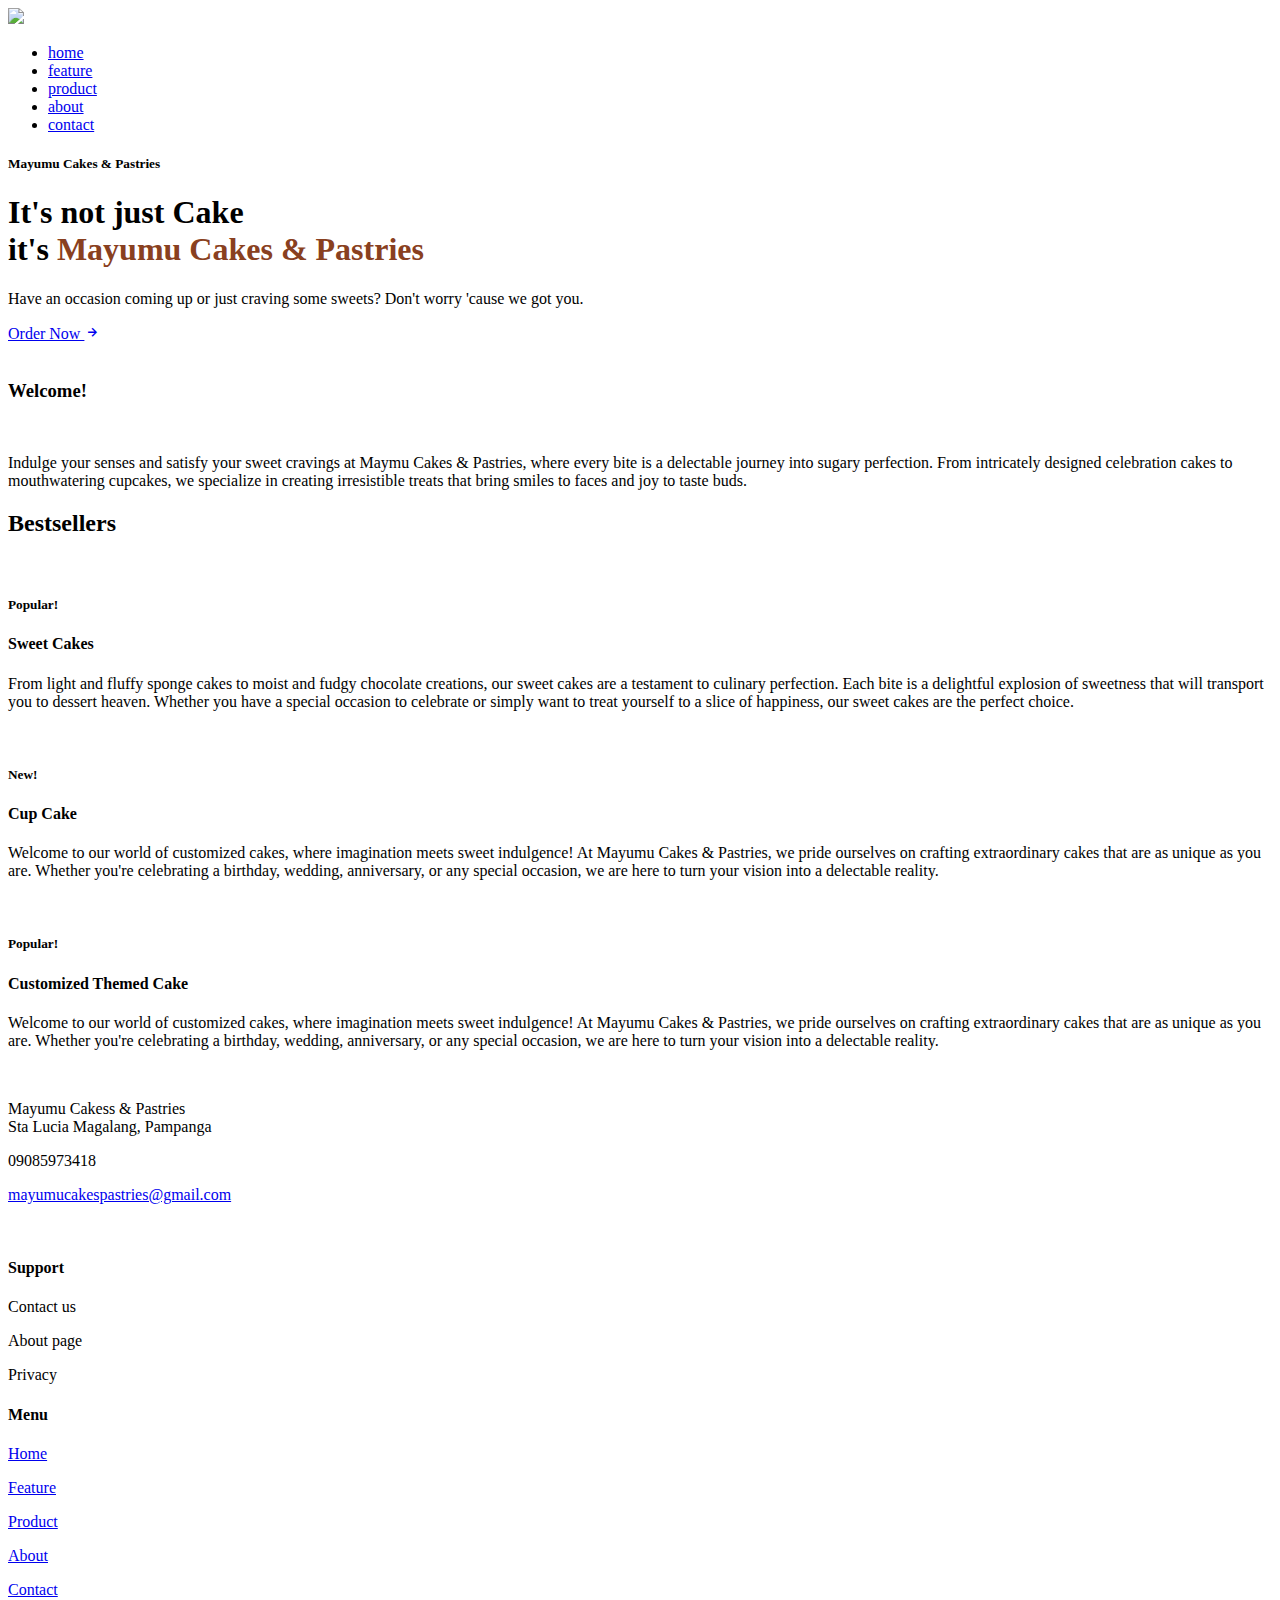
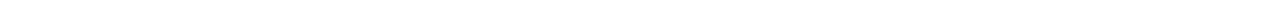
==== index.html @ 0875a5d3 "Update index.html" ====
<!DOCTYPE html>
<html>
<head>
    <meta charset='utf-8'>
    <meta http-equiv='X-UA-Compatible' content='IE=edge'>
    <meta name='viewport' content='width=device-width, initial-scale=1'>
    <title>Mayumu Cakes & Pastries</title>
    <link rel='stylesheet'  href='style.css'>
    <link rel="icon" type="image/logo.png" href="image/logo.png">
    <link rel="stylesheet" href="https://cdnjs.cloudflare.com/ajax/libs/font-awesome/6.4.0/css/all.min.css" integrity="sha512-iecdLmaskl7CVkqkXNQ/ZH/XLlvWZOJyj7Yy7tcenmpD1ypASozpmT/E0iPtmFIB46ZmdtAc9eNBvH0H/ZpiBw==" crossorigin="anonymous" referrerpolicy="no-referrer" />

    <link rel="stylesheet"
    href="https://unpkg.com/boxicons@latest/css/boxicons.min.css">
</head>

<body>
    <header>
        <a href="#" class="logo"><img src="image/logo.png"></a>

        <ul class="navmenu">
            <li><a href="index.html">home</a></li>
            <li><a href="feature.html">feature</a></li>
            <li><a href="product.html">product</a></li>
            <li><a href="about.html">about</a></li>
            <li><a href="contact.html">contact</a></li>
        </ul>
    </header>

    <section class="main-home">
        <div class="main-text">
            <h5>Mayumu Cakes & Pastries</h5>
            <h1>It's not just Cake <br> it's <spam style="color: #894020;"> Mayumu Cakes & Pastries </spam> </h1>
            <p>Have an occasion coming up or just craving some sweets? Don't worry 'cause we got you.</p>

            <a href="product.html" class="main-btn">Order Now <i class='bx bx-right-arrow-alt'></i></a>
        </div>

        <div class="down-arrow" id="About">
            <a href="#about" class="down" id="about"><img src="image/icons/down-arrow-alt-regular-24.png" alt=""></i></a>
        </div>
    </section>

        
    <!-- introduction -->
    <section class="client-reviews" >
        <div class="reviews">
            <h3>Welcome!</h3>
            <img src="image/logooo.png" alt="">
            <p>Indulge your senses and satisfy your sweet cravings at Maymu Cakes & Pastries, where every bite is a delectable journey into sugary perfection. From intricately designed celebration cakes to mouthwatering cupcakes, we specialize in creating irresistible treats that bring smiles to faces and joy to taste buds.</p>
        </div>
    </section>
    
    <!-- feature -->
    <secton class="update-news">
        <div class="up-center-text">
            <h2>Bestsellers</h2>
        </div>

        <div class="update-cart">
            <div class="cart">
                <img src="image/products/cake3.jpg" alt="">
                <h5>Popular!</h5>
                <h4>Sweet Cakes</h4>
                <p>From light and fluffy sponge cakes to moist and fudgy chocolate creations, our sweet cakes are a testament to culinary perfection. Each bite is a delightful explosion of sweetness that will transport you to dessert heaven. Whether you have a special occasion to celebrate or simply want to treat yourself to a slice of happiness, our sweet cakes are the perfect choice.</p>
            </div>

            <div class="cart">
                <img src="image/products/image2.jpg" alt="">
                <h5>New!</h5>
                <h4>Cup Cake</h4>
                <p>Welcome to our world of customized cakes, where imagination meets sweet indulgence! At Mayumu Cakes & Pastries, we pride ourselves on crafting extraordinary cakes that are as unique as you are. Whether you're celebrating a birthday, wedding, anniversary, or any special occasion, we are here to turn your vision into a delectable reality.</p>
            </div>

            <div class="cart">
                <img src="image/products/anime1.jpg" alt="">
                <h5>Popular!</h5>
                <h4>Customized Themed Cake</h4>
                <p>Welcome to our world of customized cakes, where imagination meets sweet indulgence! At Mayumu Cakes & Pastries, we pride ourselves on crafting extraordinary cakes that are as unique as you are. Whether you're celebrating a birthday, wedding, anniversary, or any special occasion, we are here to turn your vision into a delectable reality.</p>
            </div>
        </div>
    </secton>

    <!-- contact-section -->
    <section class="contact" >
        <div class="contact-info">
            <div class="first-info">
                <img src="image/logo.png" alt="">

                <p>Mayumu Cakess & Pastries <br>
                Sta Lucia Magalang, Pampanga <br> </p>
                <p>09085973418</p>
                <p><a href="mayumucakespastries@gmail.com">mayumucakespastries@gmail.com</a></p>

                <div class="social-icon">
                    <a href="#"><img src="image/icons/facebook-logo-24.png" alt=""></a>
                    <a href="#"><img src="image/icons/instagram-alt-logo-24.png" alt=""></a>
                    <a href="#"><img src="image/icons/gmail-logo-24.png" alt=""></a>
                </div>
            </div>

            <div class="second-info">
                <h4>Support</h4>
                <p>Contact us</p>
                <p>About page</p>
                <p>Privacy</p>
            </div>

            <div class="third-info">
                <h4>Menu</h4>
                <p><a href="index.html">Home</a></p>
                <p><a href="feature.html">Feature</a></p>
                <p><a href="product.html">Product</a></p>
                <p><a href="about.html">About</a> </p>
                <p><a href="contact.html">Contact</a></p>
            </div>
        </div>
    </section>
    
    <script src="javascript.js"></script>
</body>
</html>
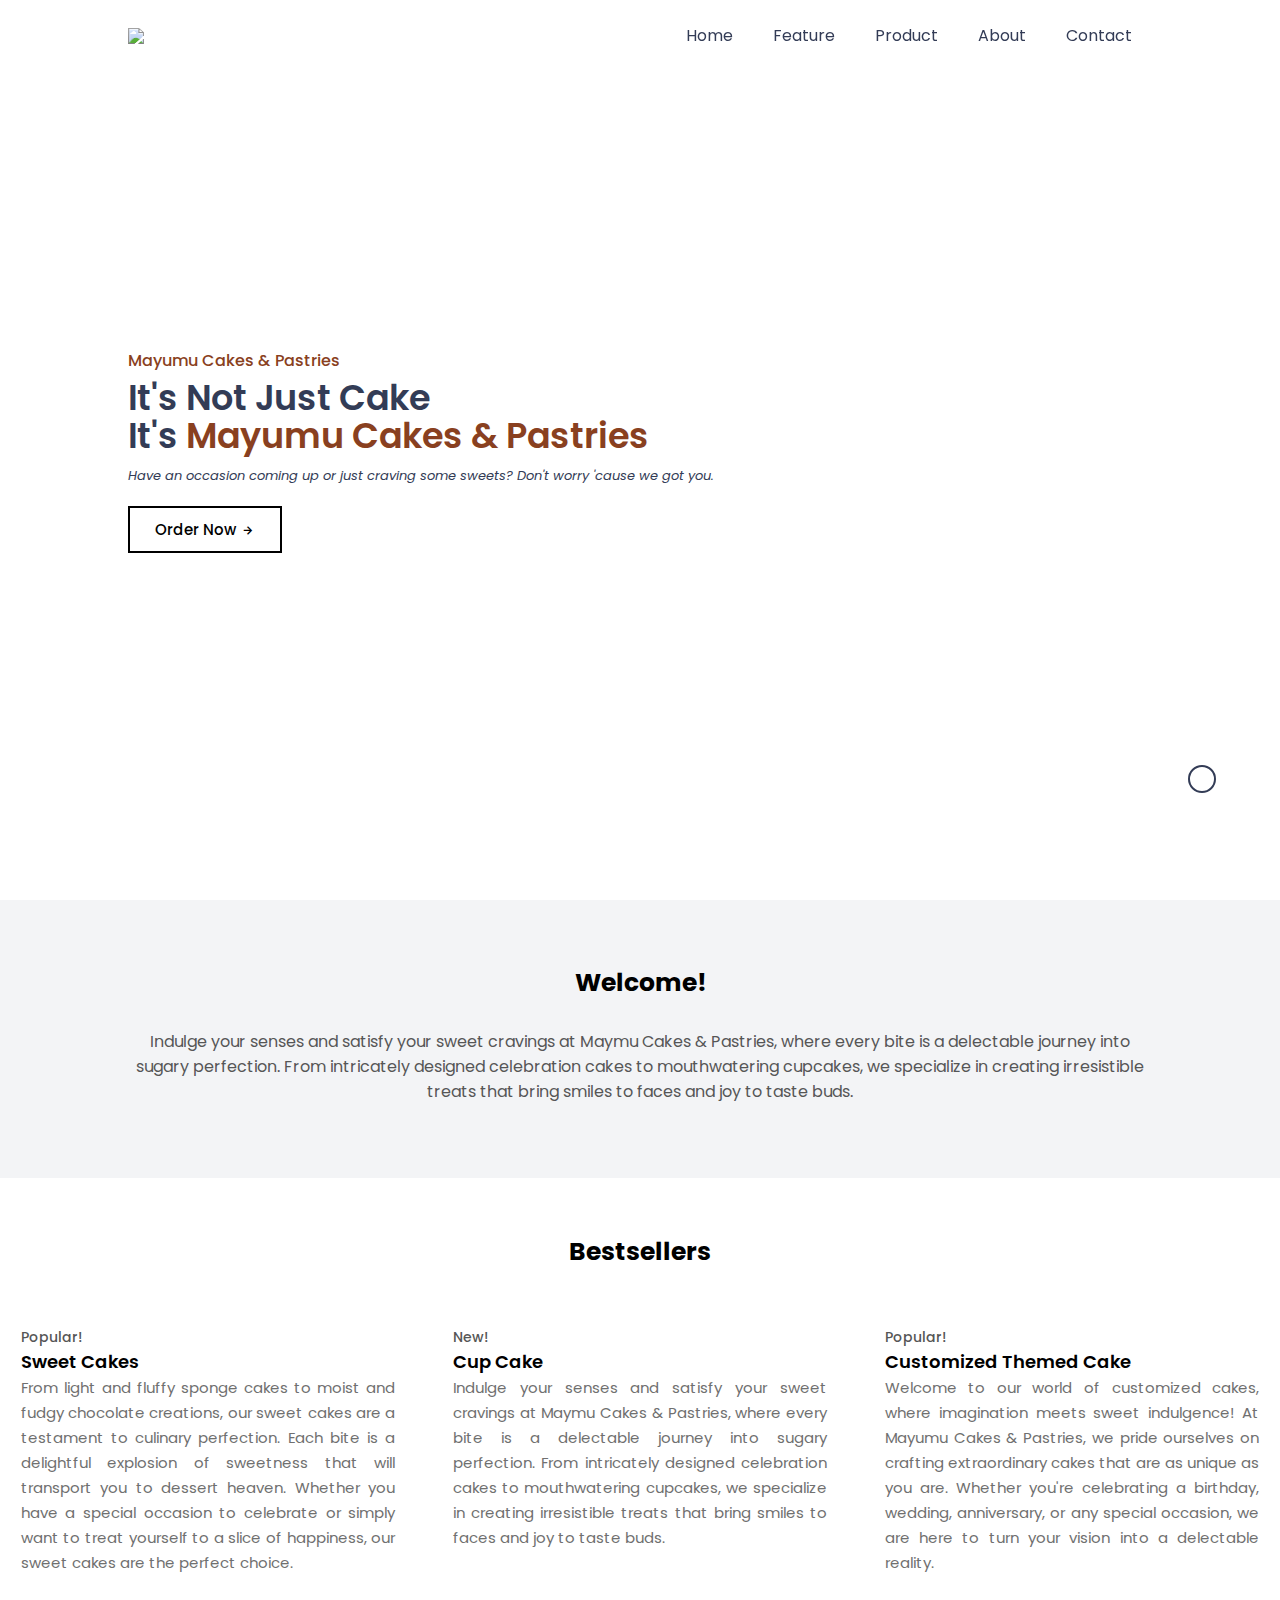
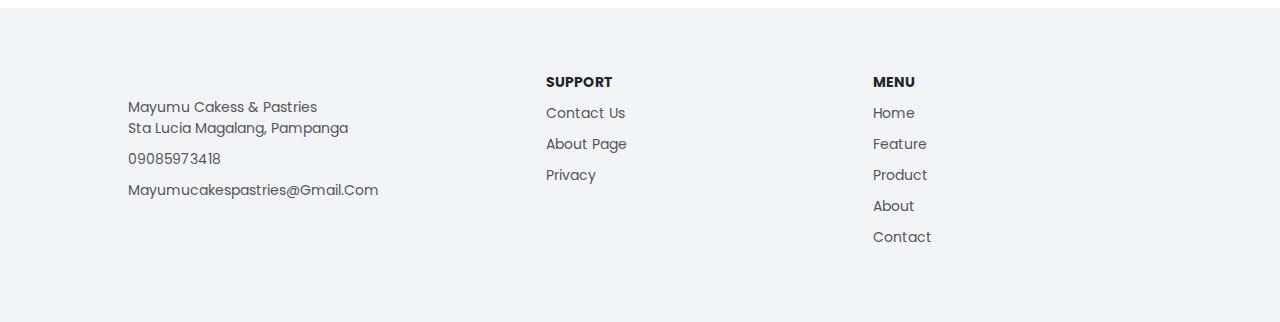
==== commit e4dd6e89: "Add files via upload" ====
--- a/index.html
+++ b/index.html
@@ -68,7 +68,7 @@
                 <img src="image/products/image2.jpg" alt="">
                 <h5>New!</h5>
                 <h4>Cup Cake</h4>
-                <p>Welcome to our world of customized cakes, where imagination meets sweet indulgence! At Mayumu Cakes & Pastries, we pride ourselves on crafting extraordinary cakes that are as unique as you are. Whether you're celebrating a birthday, wedding, anniversary, or any special occasion, we are here to turn your vision into a delectable reality.</p>
+                <p>Indulge your senses and satisfy your sweet cravings at Maymu Cakes & Pastries, where every bite is a delectable journey into sugary perfection. From intricately designed celebration cakes to mouthwatering cupcakes, we specialize in creating irresistible treats that bring smiles to faces and joy to taste buds.</p>
             </div>
 
             <div class="cart">
@@ -89,12 +89,10 @@
                 <p>Mayumu Cakess & Pastries <br>
                 Sta Lucia Magalang, Pampanga <br> </p>
                 <p>09085973418</p>
-                <p><a href="mayumucakespastries@gmail.com">mayumucakespastries@gmail.com</a></p>
+                <p>mayumucakespastries@gmail.com</p>
 
                 <div class="social-icon">
-                    <a href="#"><img src="image/icons/facebook-logo-24.png" alt=""></a>
-                    <a href="#"><img src="image/icons/instagram-alt-logo-24.png" alt=""></a>
-                    <a href="#"><img src="image/icons/gmail-logo-24.png" alt=""></a>
+                    <a href="https://www.facebook.com/profile.php?id=100087232248000&mibextid=ZbWKwL"><img src="image/icons/facebook-logo-24.png" alt=""></a>
                 </div>
             </div>
 
@@ -118,4 +116,4 @@
     
     <script src="javascript.js"></script>
 </body>
-</html> 
+</html> --- a/style.css
+++ b/style.css
@@ -0,0 +1,279 @@
+@import url('https://fonts.googleapis.com/css2?family=Cinzel+Decorative&family=Poppins:wght@100;200;300;400;500;600;700;800;900&display=swap');
+
+*{
+    margin: 0;
+    padding: 0;
+    box-sizing: border-box;
+    scroll-behavior: smooth;
+    font-family: 'Poppins', sans-serif;
+    list-style: none;
+    text-decoration: none;
+}
+
+header{
+    position: fixed;
+    width: 100%;
+    height: 70px;
+    top: 0;
+    right: 0;
+    z-index: 1000;
+    display: flex;
+    align-items: center;
+    justify-content: space-between;
+    padding: 20px 10%;
+}
+
+.logo img{
+    max-width: 250px;
+    height: auto;
+    vertical-align: middle;
+}
+
+.navmenu{
+    display: flex;
+}
+
+.navmenu a{
+    color: #333c56;
+    font-size: 16px;
+    text-transform: capitalize;
+    padding: 10px 20px;
+    font-weight: 400;
+    transition: all .42s ease;
+}
+
+.navmenu a:hover{
+    color: #894020;
+}
+
+section{
+    padding: 5% 10%;
+}
+
+.main-home{
+    width: 100%;
+    height: 100vh;
+    background-image: url(image/background/home-background.png);
+    background-position: center;
+    background-size: cover;
+    display: grid;
+    grid-template-columns: repeat(1,1fr);
+    align-items: center;
+}
+
+.main-text h5{
+    color: #894020;
+    font-size: 16px;
+    text-transform: capitalize;
+    font-weight: 500;
+}
+
+.main-text h1{
+    color: #333c56;
+    font-size: 35px;
+    text-transform: capitalize;
+    line-height: 1.1;
+    font-weight: 600;
+    margin: 6px 0 10px;
+}
+
+.main-text p {
+    color: #333c56;
+    font-size: 13px;
+    font-style: italic;
+    margin-bottom: 20px;
+}
+
+.main-btn{
+    display: inline-block;
+    color: black;
+    font-size: 15px;
+    font-weight: 500;
+    text-transform: capitalize;
+    border: 2px solid black;
+    padding: 10px 25px;
+    transition: all .42s ease;
+}
+
+.main-btn:hover{
+    background: black;
+    color: white;
+}
+
+.main-btn i{
+   vertical-align: middle;
+}
+
+.down-arrow{
+    position: absolute;
+    top: 85%;
+    right: 5%
+}
+
+.down img{
+    color: #333c56;
+    border: 2px solid #333c56;
+    border-radius: 50px;
+    padding: 12px 12px;
+}
+
+.down img:hover{
+    background-color: #333c56;
+    color: white;
+    transition: all .42s ease;
+}
+
+.row img{
+   width: 50%;
+}
+
+header.sticky{
+    background: white;
+    padding: 20px 10%;
+    box-shadow: 0px 0px 10px rgb(0, 0, 0 / 10%);
+}
+
+/*Reviews*/
+.client-reviews{
+    background-color: #f3f4f6;
+}
+
+.reviews{
+    text-align: center;
+}
+
+.reviews h3{
+    color: black;
+    font-size: 25px;
+    text-transform: capitalize;
+    text-align: center;
+    font-weight: 700;
+}
+
+.reviews img{
+    width: 300px;
+    height: auto;
+    margin: 10px 0;
+}
+
+.reviews p{
+    color: #565656;
+    font-size: 16px;
+    font-weight: 400;
+    line-height: 25px;
+    margin-bottom: 10px;
+}
+
+/* update-section-css */
+
+.up-center-text h2{
+    text-align: center;
+    color: black;
+    font-size: 25px;
+    text-transform: capitalize;
+    font-weight: 700;
+    margin-top: 55px;
+    margin-bottom: 10px;
+}
+
+.cart img{
+    width: 380px;
+    height: auto;
+    border-radius: 5px;
+}
+
+.update-cart{
+    display: grid;
+    grid-template-columns: repeat(auto-fit, minmax(370px,auto));
+    gap: 1rem;
+}
+
+.cart{
+    padding: 5%;
+}
+
+.cart h5{
+    color: #565656;
+    font-size: 14px;
+    text-transform: capitalize;
+    font-weight: 500;
+}
+
+.cart h4{
+    color: black;
+    font-size: 18px;
+    font-weight: 600;
+}
+
+.cart p{
+    color: #707070;
+    font-size: 15px;
+    max-width: 380px;
+    line-height: 25px;
+    margin-bottom: 12px;
+    text-align: justify;
+}
+
+/* Contact-section */
+.contact{
+    background-color: #f3f4f6;
+}
+
+.first-info img{
+    width: 230px;
+    height: auto;
+}
+
+.contact-info{
+    display: grid;
+    grid-template-columns: repeat(auto-fit, minmax(160px, auto));
+    gap: 3rem;
+}
+
+.contact-info h4{
+    color: #212529;
+    font-size: 14px;
+    text-transform: uppercase;
+    margin-bottom: 10px;
+}
+
+.contact-info p{
+    color: #565656;
+    font-size: 14px;
+    font-weight: 400;
+    text-transform: capitalize;
+    line-height: 1.5;
+    margin-bottom: 10px;
+    cursor: pointer;
+    transition: all .42s;
+}
+
+.contact-info p:hover{
+    color: #894020;
+}
+
+.third-info p a{
+    color: #565656;
+    font-size: 14px;
+    font-weight: 400;
+    text-transform: capitalize;
+    line-height: 1.5;
+    margin-bottom: 10px;
+    cursor: pointer;
+    transition: all .42s;
+}
+
+.contact-info p a:hover{
+    color: #894020;
+}
+
+.social-icon a img{
+    width: 35px;
+    color: #565656;
+    margin-right: 10px;
+    transition: all .42s;
+}
+
+.social-icon a img:hover{
+    transform: scale(1.3);
+}
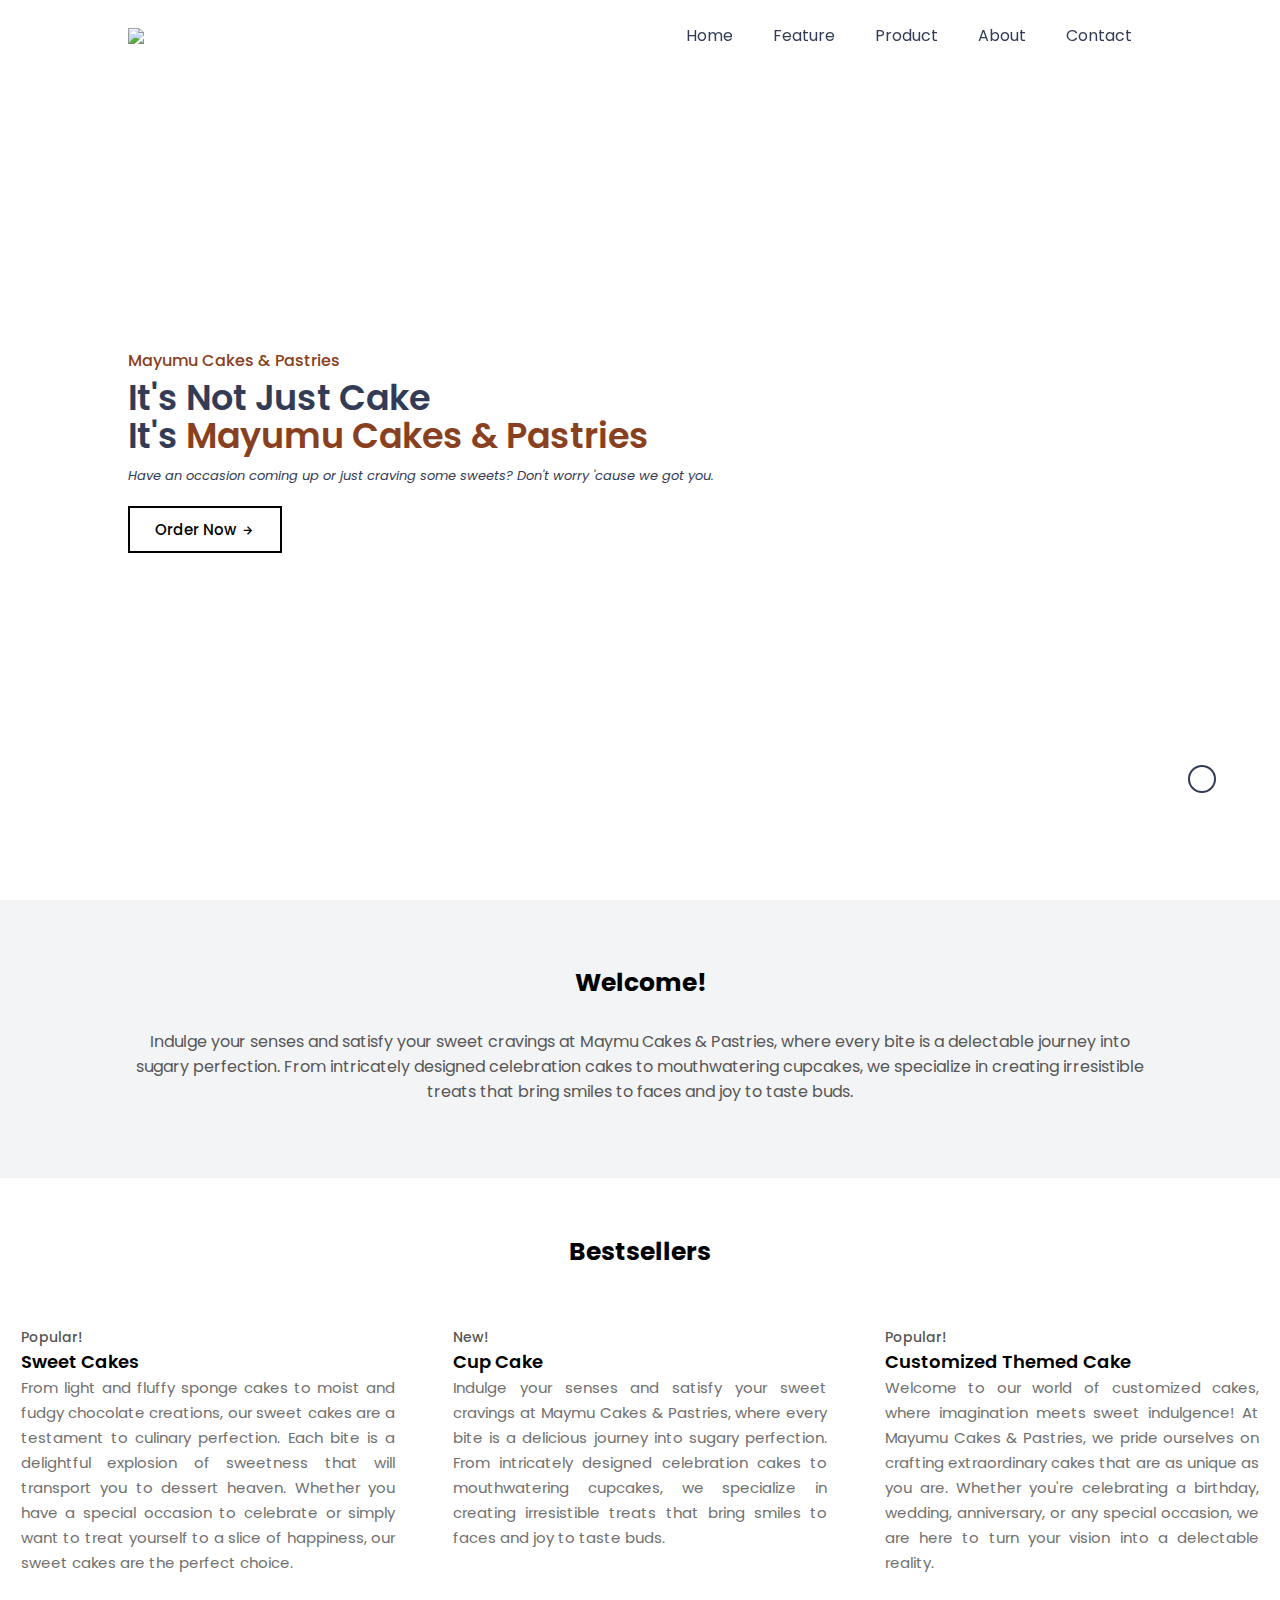
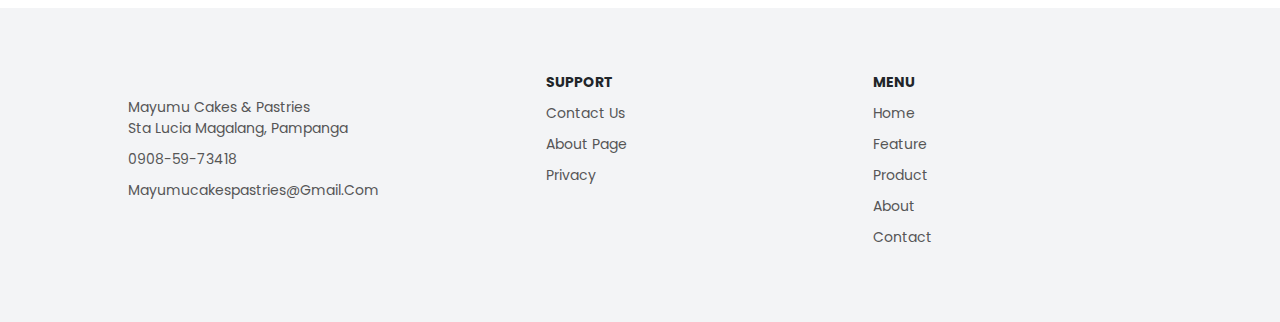
==== commit 1572ff27: "Add files via upload" ====
--- a/index.html
+++ b/index.html
@@ -68,7 +68,7 @@
                 <img src="image/products/image2.jpg" alt="">
                 <h5>New!</h5>
                 <h4>Cup Cake</h4>
-                <p>Indulge your senses and satisfy your sweet cravings at Maymu Cakes & Pastries, where every bite is a delectable journey into sugary perfection. From intricately designed celebration cakes to mouthwatering cupcakes, we specialize in creating irresistible treats that bring smiles to faces and joy to taste buds.</p>
+                <p>Indulge your senses and satisfy your sweet cravings at Maymu Cakes & Pastries, where every bite is a delicious journey into sugary perfection. From intricately designed celebration cakes to mouthwatering cupcakes, we specialize in creating irresistible treats that bring smiles to faces and joy to taste buds.</p>
             </div>
 
             <div class="cart">
@@ -86,9 +86,9 @@
             <div class="first-info">
                 <img src="image/logo.png" alt="">
 
-                <p>Mayumu Cakess & Pastries <br>
+                <p>Mayumu Cakes & Pastries <br>
                 Sta Lucia Magalang, Pampanga <br> </p>
-                <p>09085973418</p>
+                <p>0908-59-73418</p>
                 <p>mayumucakespastries@gmail.com</p>
 
                 <div class="social-icon">
